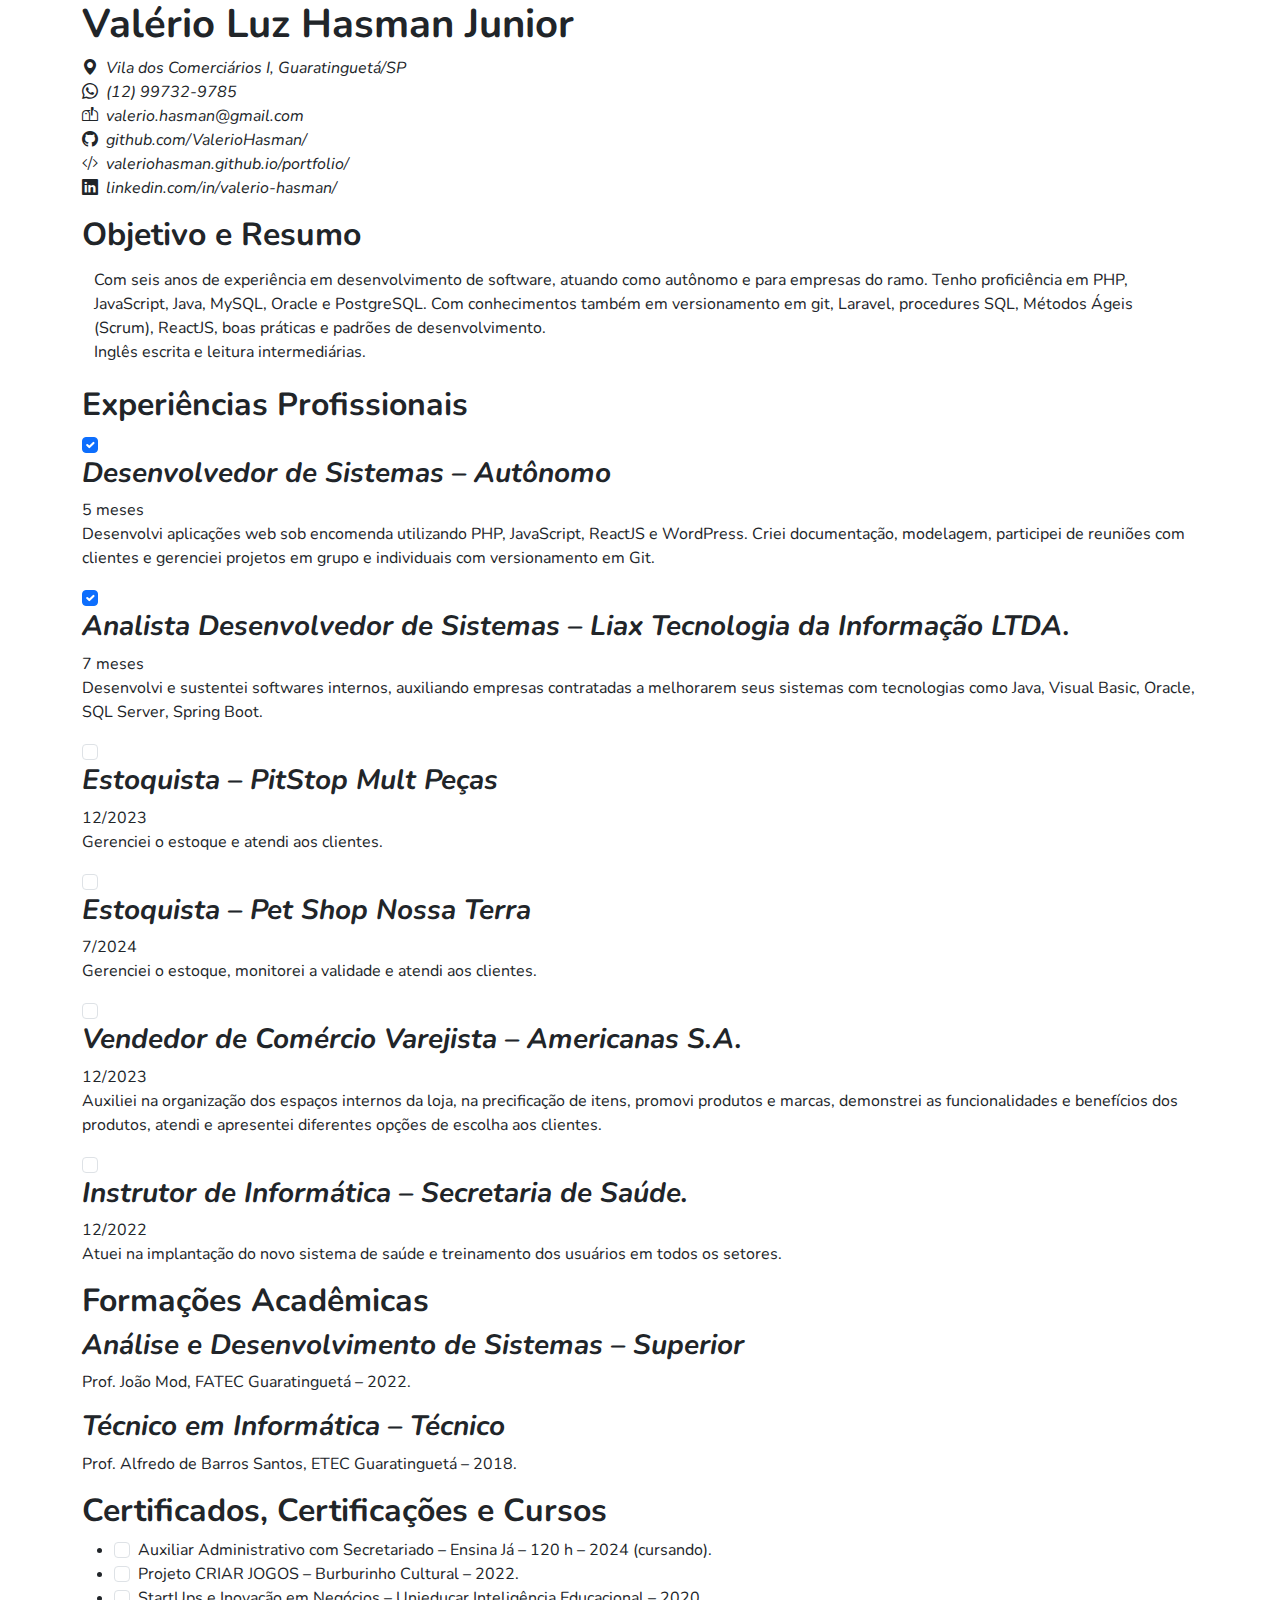
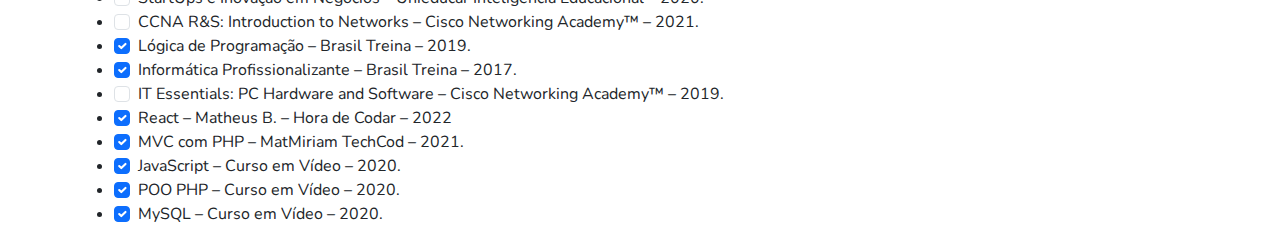
==== index.html @ 51a10eee "#" ====
<!doctype html>
<html lang="pt-br">

<head>
  <meta charset="utf-8" />
  <meta name="viewport" content="width=device-width, initial-scale=1" />
  <title>Currículo</title>
  <link rel="icon" href="favicon.png" type="image/png">
  <link rel="stylesheet" href="https://cdn.jsdelivr.net/npm/bootstrap-icons@1.11.3/font/bootstrap-icons.min.css" />
  <link href="https://cdn.jsdelivr.net/npm/bootstrap@5.3.3/dist/css/bootstrap.min.css" rel="stylesheet"
    integrity="sha384-QWTKZyjpPEjISv5WaRU9OFeRpok6YctnYmDr5pNlyT2bRjXh0JMhjY6hW+ALEwIH" crossorigin="anonymous" />
  <script defer src="https://cdn.jsdelivr.net/npm/bootstrap@5.3.3/dist/js/bootstrap.bundle.min.js"
    integrity="sha384-YvpcrYf0tY3lHB60NNkmXc5s9fDVZLESaAA55NDzOxhy9GkcIdslK1eN7N6jIeHz"
    crossorigin="anonymous"></script>
  <link rel="stylesheet" href="style.css" />
  <script defer src="script.js"></script>
</head>

<body onresize="redimensionarTextArea(textarea)" onbeforeprint="EscreveOObjetivo()"
  onload="redimensionarTextArea(textarea)">
  <main class="container">
    <h1>Valério Luz Hasman Junior</h1>
    <address class="fst-italic">
      <a class="text-body text-decoration-none" target="_blank" href="#"><i class="bi bi-geo-alt-fill me-2"></i>Vila dos Comerciários I, Guaratinguetá/SP</a><br />
      <a class="text-body text-decoration-none" target="_blank" href="https://wa.me/5512997329785?text=Olá,%20Valério%0A"><i class="bi bi-whatsapp me-2"></i>(12) 99732-9785</a><br />
      <a class="text-body text-decoration-none" target="_blank" href="mailto:valerio.hasman@gmail.com?subject=Desenvolvedor%20🖥️&body=Olá%2C%20Valério%0A%0AAt.te%0A"><i class="bi bi-mailbox-flag me-2"></i>valerio.hasman@gmail.com</a><br />
      <a class="text-body text-decoration-none" target="_blank" href="https://github.com/ValerioHasman/"><i class="bi bi-github me-2"></i>github.com/ValerioHasman/</a><br />
      <a class="text-body text-decoration-none" target="_blank" href="https://valeriohasman.github.io/portfolio/"><i class="bi bi-code-slash me-2"></i>valeriohasman.github.io/portfolio/</a><br />
      <a class="text-body text-decoration-none" target="_blank" href="https://www.linkedin.com/in/valerio-hasman/"><i class="bi bi-linkedin me-2"></i>linkedin.com/in/valerio-hasman/</a><br />
    </address>
    <h2>Objetivo e Resumo</h2>
    <p id="objetivo"></p>
    <textarea class="form-control border-0 mb-3" id="textarea" oninput="redimensionarTextArea(textarea)"
      rows="1">Com seis anos de experiência em desenvolvimento de software, atuando como autônomo e para empresas do ramo. Tenho proficiência em PHP, JavaScript, Java, MySQL, Oracle e PostgreSQL. Com conhecimentos também em versionamento em git, Laravel, procedures SQL, Métodos Ágeis (Scrum), ReactJS, boas práticas e padrões de desenvolvimento.
Inglês escrita e leitura intermediárias.</textarea>
    <h2>Experiências Profissionais</h2>
    <div>
      <input class="form-check-input me-2" type="checkbox" checked />
      <h3>Desenvolvedor de Sistemas – Autônomo</h3>
      <p>
        5 meses<br />
        Desenvolvi aplicações web sob encomenda utilizando PHP, JavaScript, ReactJS e WordPress. Criei documentação,
        modelagem, participei de reuniões com clientes e gerenciei projetos em grupo e individuais com versionamento em
        Git.
      </p>
    </div>
    <div>
      <input class="form-check-input me-2" type="checkbox" checked/>
      <h3>Analista Desenvolvedor de Sistemas – Liax Tecnologia da Informação LTDA.</h3>
      <p>
        7 meses<br />
        Desenvolvi e sustentei softwares internos, auxiliando empresas contratadas a melhorarem seus sistemas com
        tecnologias como Java, Visual Basic, Oracle, SQL Server, Spring Boot.
      </p>
    </div>
    <div>
      <input class="form-check-input me-2" type="checkbox" />
      <h3>Estoquista – PitStop Mult Peças</h3>
      <p>
        12/2023<br />
        Gerenciei o estoque e atendi aos clientes.
      </p>
    </div>
    <div>
      <input class="form-check-input me-2" type="checkbox" />
      <h3>Estoquista – Pet Shop Nossa Terra</h3>
      <p>
        7/2024<br />
        Gerenciei o estoque, monitorei a validade e atendi aos clientes.
      </p>
    </div>
    <div>
      <input class="form-check-input me-2" type="checkbox" />
      <h3>Vendedor de Comércio Varejista – Americanas S.A.</h3>
      <p>
        12/2023<br />
        Auxiliei na organização dos espaços internos da loja, na precificação de itens, promovi produtos e marcas, demonstrei as funcionalidades e benefícios dos produtos, atendi e apresentei diferentes opções de escolha aos clientes.
      </p>
    </div>
    <div>
      <input class="form-check-input me-2" type="checkbox" />
      <h3>Instrutor de Informática – Secretaria de Saúde.</h3>
      <p>
        12/2022<br />
        Atuei na implantação do novo sistema de saúde e treinamento dos usuários em todos os setores.
      </p>
    </div>

    <h2>Formações Acadêmicas</h2>
    <h3>Análise e Desenvolvimento de Sistemas – Superior</h3>
    <p>Prof. João Mod, FATEC Guaratinguetá – 2022.</p>
    <h3>Técnico em Informática – Técnico</h3>
    <p>Prof. Alfredo de Barros Santos, ETEC Guaratinguetá – 2018.</p>
    <h2>Certificados, Certificações e Cursos</h2>
    <ul>
      <li><input class="form-check-input me-2" type="checkbox" />Auxiliar Administrativo com Secretariado – Ensina Já – 120 h – 2024 (cursando).</li>
      <li><input class="form-check-input me-2" type="checkbox" />Projeto CRIAR JOGOS – Burburinho Cultural – 2022.</li>
      <li><input class="form-check-input me-2" type="checkbox" />StartUps e Inovação em Negócios – Unieducar
        Inteligência Educacional – 2020.</li>
      <li><input class="form-check-input me-2" type="checkbox" />CCNA R&S: Introduction to Networks – Cisco Networking
        Academy™ – 2021.</li>
      <li><input class="form-check-input me-2" type="checkbox" checked />Lógica de Programação – Brasil Treina – 2019.
      </li>
      <li><input class="form-check-input me-2" type="checkbox" checked />Informática Profissionalizante – Brasil Treina
        – 2017.</li>
      <li><input class="form-check-input me-2" type="checkbox" />IT Essentials: PC Hardware and Software – Cisco
        Networking Academy™ – 2019.</li>
      <li><input class="form-check-input me-2" type="checkbox" checked />React – Matheus B. – Hora de Codar – 2022</li>
      <li><input class="form-check-input me-2" type="checkbox" checked />MVC com PHP – MatMiriam TechCod – 2021.</li>
      <li><input class="form-check-input me-2" type="checkbox" checked />JavaScript – Curso em Vídeo – 2020.</li>
      <li><input class="form-check-input me-2" type="checkbox" checked />POO PHP – Curso em Vídeo – 2020.</li>
      <li><input class="form-check-input me-2" type="checkbox" checked />MySQL – Curso em Vídeo – 2020.</li>
    </ul>
  </main>
</body>

</html>
---- style.css ----
@import url('https://fonts.googleapis.com/css2?family=Nunito:ital,wght@0,200..1000;1,200..1000&display=swap');

:root {
  --bs-body-font-family: "Nunito", var(--bs-font-sans-serif);
}

textarea {
  resize: none;
}

#objetivo {
  display: none;
}

h1, h2, h3 {
  font-weight: bold;
}

h3 {
  font-style: italic;
}

@media print {
  input, textarea {
    display: none !important;
  }

  #objetivo {
    display: block;
  }

  *:not(:has(> input:checked)):has(> input) {
    display: none !important;
  }

  .container {
    margin: 0 !important;
    max-width: 100%;
  }

  address {
    -webkit-column-count: 2;
    -moz-column-count: 2;
    column-count: 2;
    -webkit-column-fill: balance;
    -moz-column-fill: balance;
    column-fill: balance;
  }

  * {
    font-size: revert !important;
  }
}
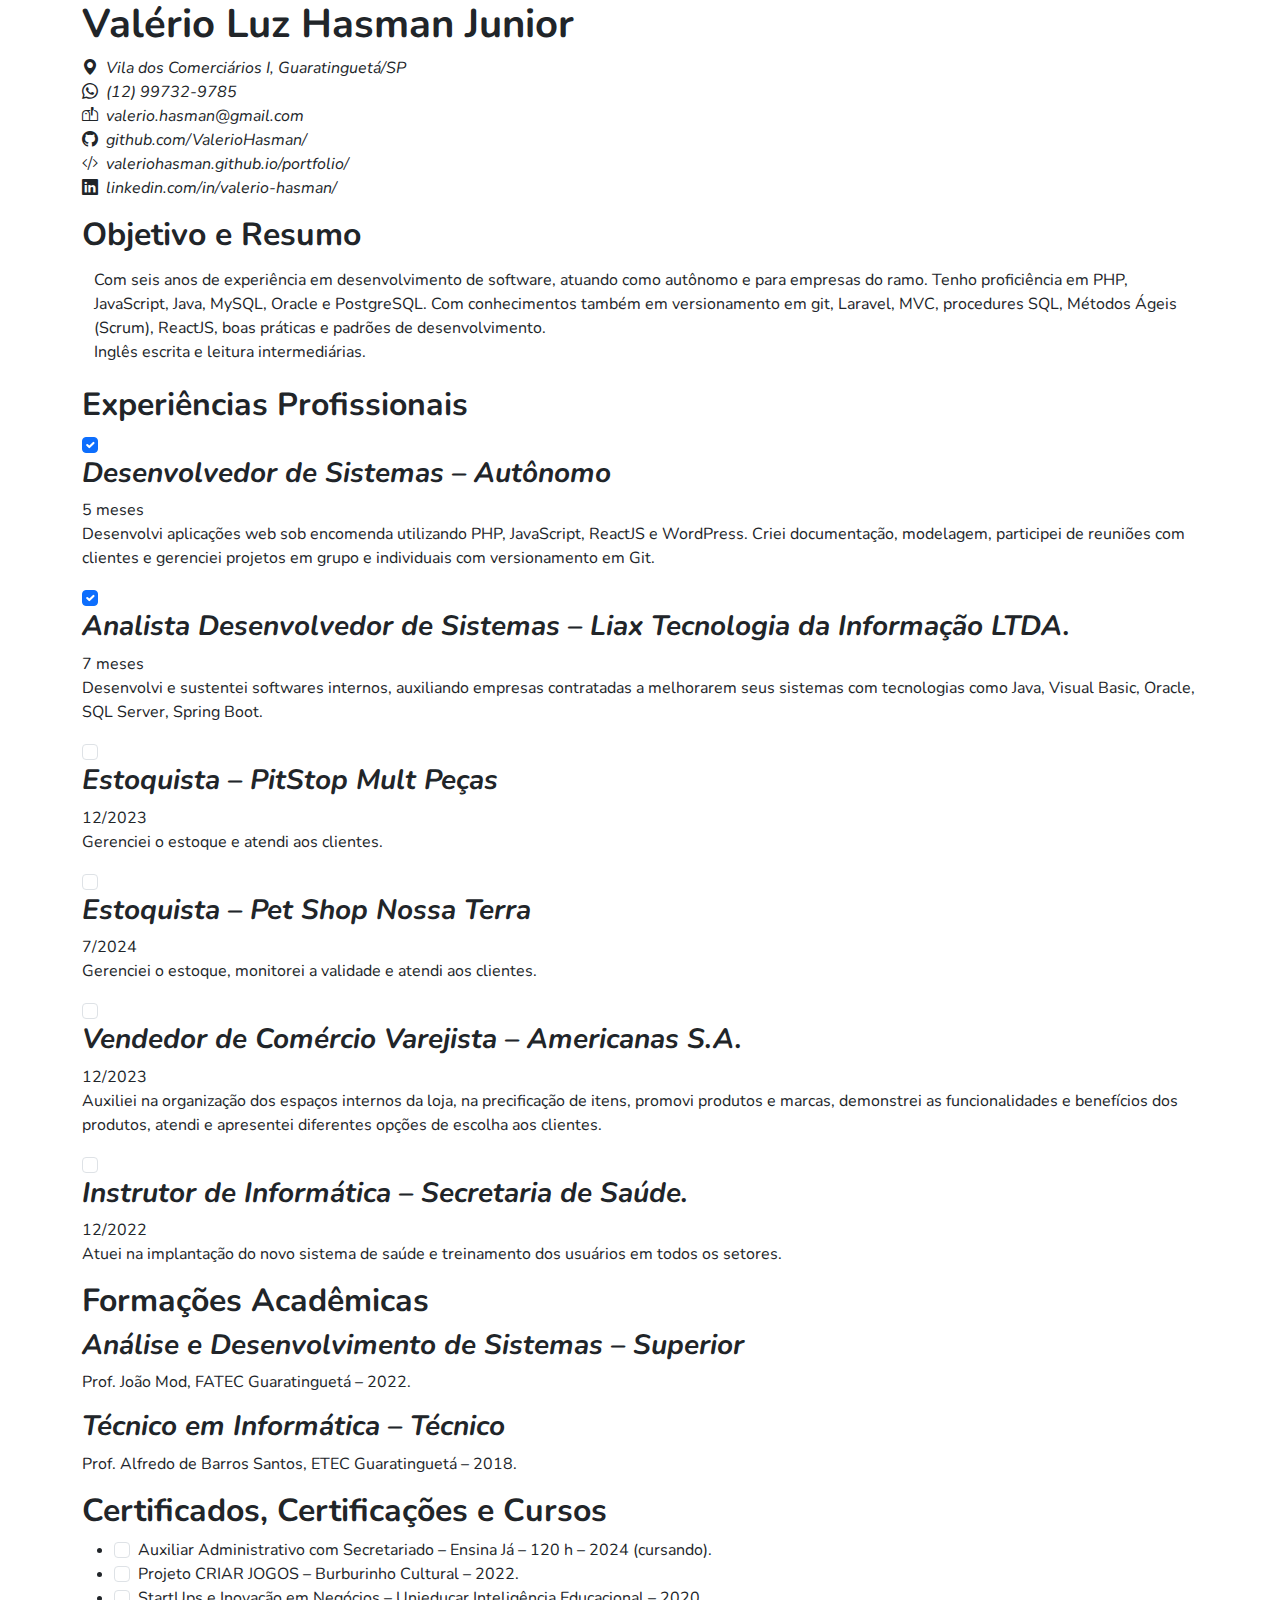
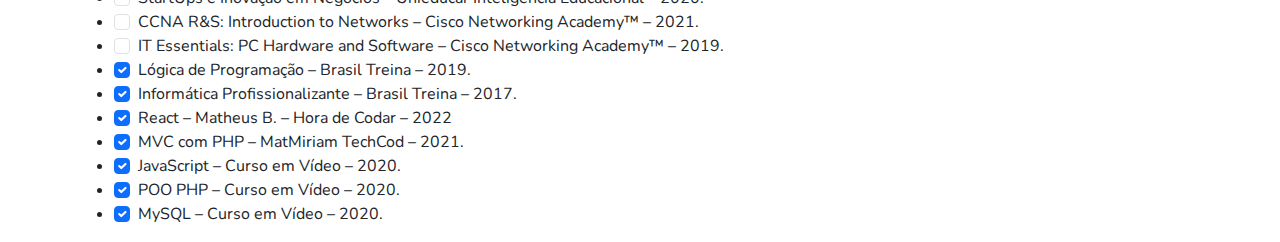
==== commit 656888c7: "Cor ao imprimir" ====
--- a/index.html
+++ b/index.html
@@ -21,7 +21,7 @@
   <main class="container">
     <h1>Valério Luz Hasman Junior</h1>
     <address class="fst-italic">
-      <a class="text-body text-decoration-none" target="_blank" href="#"><i class="bi bi-geo-alt-fill me-2"></i>Vila dos Comerciários I, Guaratinguetá/SP</a><br />
+      <a class="text-body text-decoration-none" target="_blank" href="./"><i class="bi bi-geo-alt-fill me-2"></i>Vila dos Comerciários I, Guaratinguetá/SP</a><br />
       <a class="text-body text-decoration-none" target="_blank" href="https://wa.me/5512997329785?text=Olá,%20Valério%0A"><i class="bi bi-whatsapp me-2"></i>(12) 99732-9785</a><br />
       <a class="text-body text-decoration-none" target="_blank" href="mailto:valerio.hasman@gmail.com?subject=Desenvolvedor%20🖥️&body=Olá%2C%20Valério%0A%0AAt.te%0A"><i class="bi bi-mailbox-flag me-2"></i>valerio.hasman@gmail.com</a><br />
       <a class="text-body text-decoration-none" target="_blank" href="https://github.com/ValerioHasman/"><i class="bi bi-github me-2"></i>github.com/ValerioHasman/</a><br />
@@ -31,7 +31,7 @@
     <h2>Objetivo e Resumo</h2>
     <p id="objetivo"></p>
     <textarea class="form-control border-0 mb-3" id="textarea" oninput="redimensionarTextArea(textarea)"
-      rows="1">Com seis anos de experiência em desenvolvimento de software, atuando como autônomo e para empresas do ramo. Tenho proficiência em PHP, JavaScript, Java, MySQL, Oracle e PostgreSQL. Com conhecimentos também em versionamento em git, Laravel, procedures SQL, Métodos Ágeis (Scrum), ReactJS, boas práticas e padrões de desenvolvimento.
+      rows="1">Com seis anos de experiência em desenvolvimento de software, atuando como autônomo e para empresas do ramo. Tenho proficiência em PHP, JavaScript, Java, MySQL, Oracle e PostgreSQL. Com conhecimentos também em versionamento em git, Laravel, MVC, procedures SQL, Métodos Ágeis (Scrum), ReactJS, boas práticas e padrões de desenvolvimento.
 Inglês escrita e leitura intermediárias.</textarea>
     <h2>Experiências Profissionais</h2>
     <div>
@@ -95,16 +95,12 @@
     <ul>
       <li><input class="form-check-input me-2" type="checkbox" />Auxiliar Administrativo com Secretariado – Ensina Já – 120 h – 2024 (cursando).</li>
       <li><input class="form-check-input me-2" type="checkbox" />Projeto CRIAR JOGOS – Burburinho Cultural – 2022.</li>
-      <li><input class="form-check-input me-2" type="checkbox" />StartUps e Inovação em Negócios – Unieducar
-        Inteligência Educacional – 2020.</li>
-      <li><input class="form-check-input me-2" type="checkbox" />CCNA R&S: Introduction to Networks – Cisco Networking
-        Academy™ – 2021.</li>
+      <li><input class="form-check-input me-2" type="checkbox" />StartUps e Inovação em Negócios – Unieducar Inteligência Educacional – 2020.</li>
+      <li><input class="form-check-input me-2" type="checkbox" />CCNA R&S: Introduction to Networks – Cisco Networking Academy™ – 2021.</li>
+      <li><input class="form-check-input me-2" type="checkbox" />IT Essentials: PC Hardware and Software – Cisco Networking Academy™ – 2019.</li>
       <li><input class="form-check-input me-2" type="checkbox" checked />Lógica de Programação – Brasil Treina – 2019.
       </li>
-      <li><input class="form-check-input me-2" type="checkbox" checked />Informática Profissionalizante – Brasil Treina
-        – 2017.</li>
-      <li><input class="form-check-input me-2" type="checkbox" />IT Essentials: PC Hardware and Software – Cisco
-        Networking Academy™ – 2019.</li>
+      <li><input class="form-check-input me-2" type="checkbox" checked />Informática Profissionalizante – Brasil Treina – 2017.</li>
       <li><input class="form-check-input me-2" type="checkbox" checked />React – Matheus B. – Hora de Codar – 2022</li>
       <li><input class="form-check-input me-2" type="checkbox" checked />MVC com PHP – MatMiriam TechCod – 2021.</li>
       <li><input class="form-check-input me-2" type="checkbox" checked />JavaScript – Curso em Vídeo – 2020.</li>
--- a/style.css
+++ b/style.css
@@ -12,7 +12,9 @@
   display: none;
 }
 
-h1, h2, h3 {
+h1,
+h2,
+h3 {
   font-weight: bold;
 }
 
@@ -21,7 +23,13 @@
 }
 
 @media print {
-  input, textarea {
+  :root {
+    --bs-body-color: #000000;
+    --bs-body-color-rgb: 0, 0, 0;
+  }
+
+  input,
+  textarea {
     display: none !important;
   }
 
@@ -50,4 +58,4 @@
   * {
     font-size: revert !important;
   }
-}
+}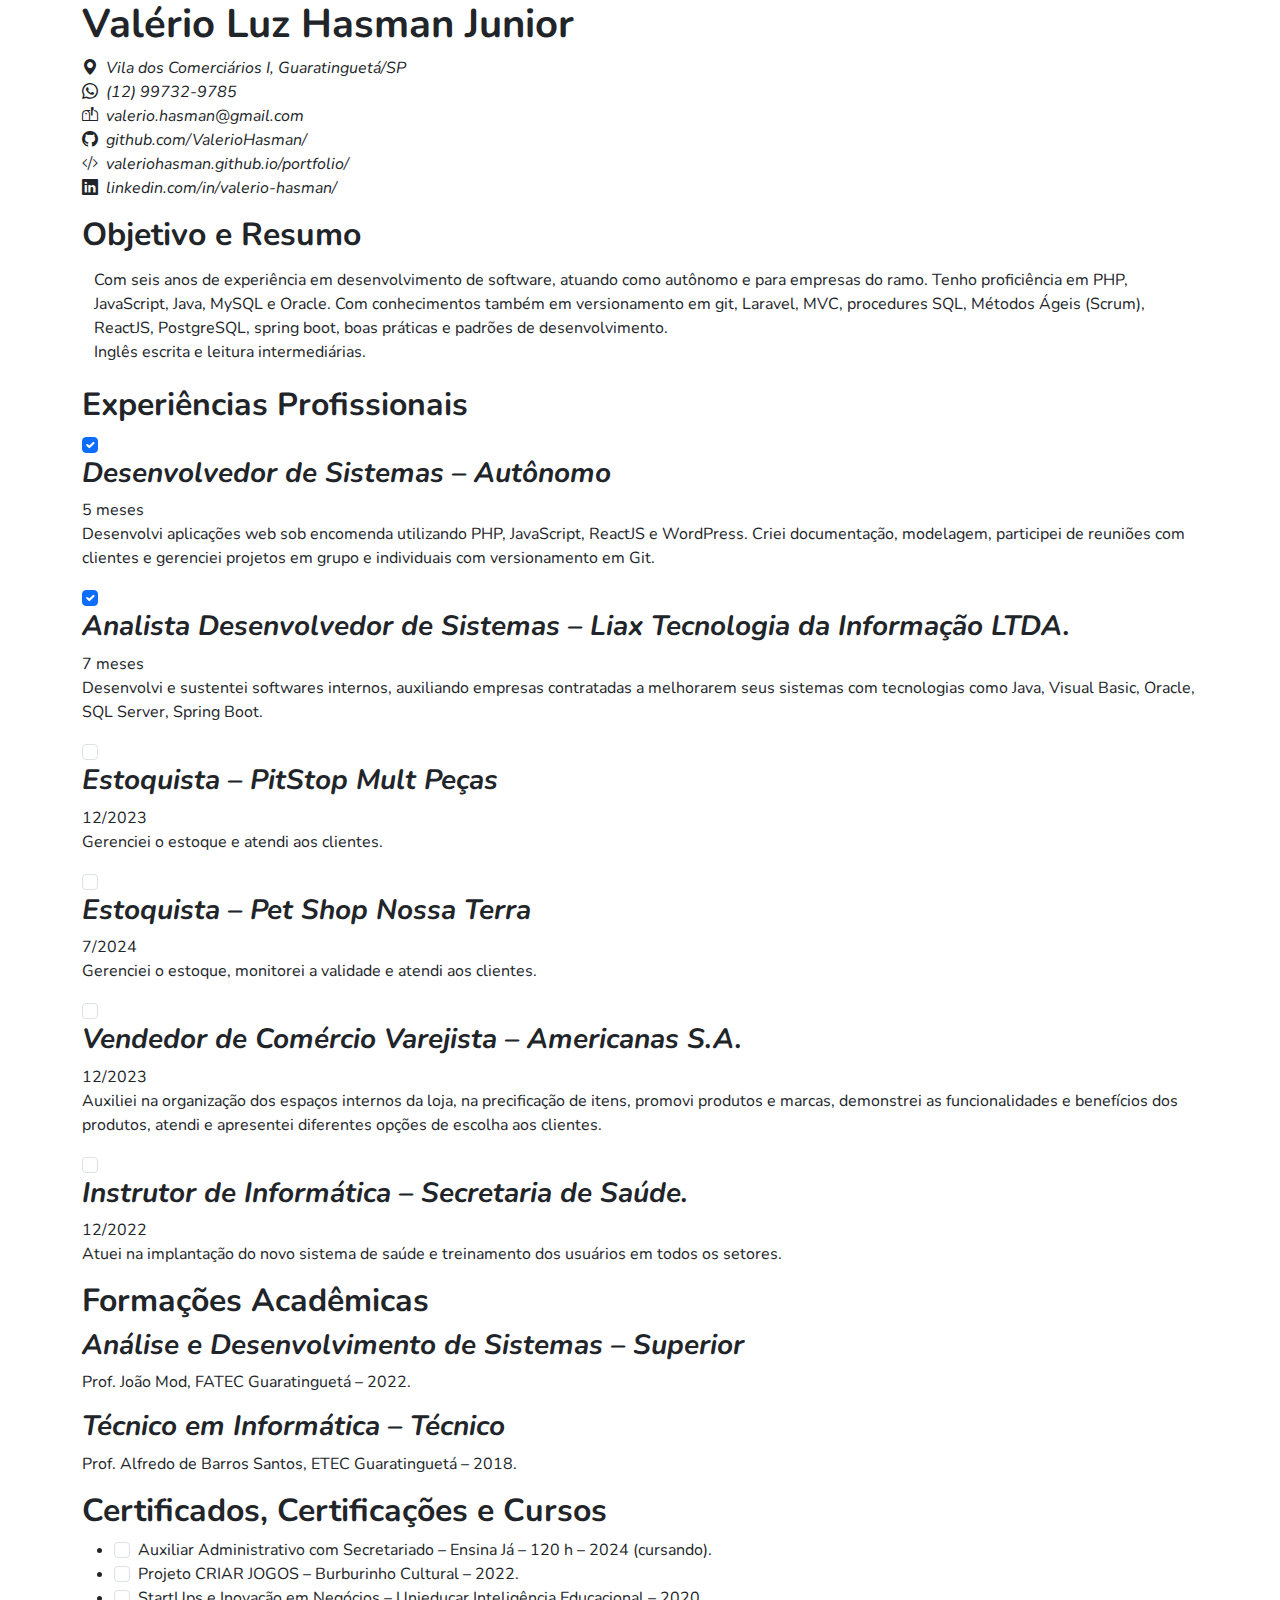
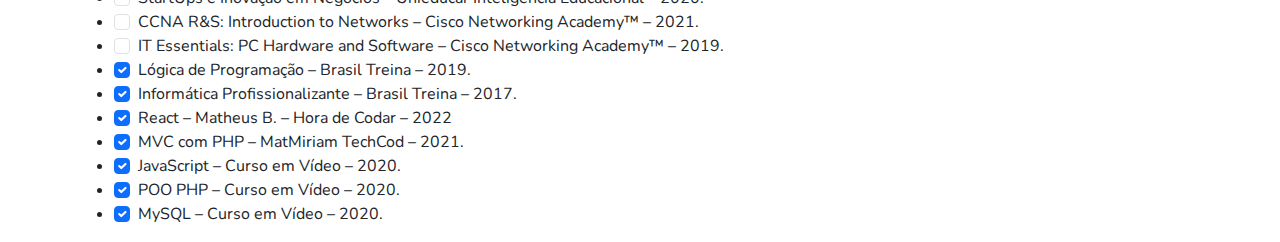
==== commit c72e7d0d: "→" ====
--- a/index.html
+++ b/index.html
@@ -31,7 +31,7 @@
     <h2>Objetivo e Resumo</h2>
     <p id="objetivo"></p>
     <textarea class="form-control border-0 mb-3" id="textarea" oninput="redimensionarTextArea(textarea)"
-      rows="1">Com seis anos de experiência em desenvolvimento de software, atuando como autônomo e para empresas do ramo. Tenho proficiência em PHP, JavaScript, Java, MySQL, Oracle e PostgreSQL. Com conhecimentos também em versionamento em git, Laravel, MVC, procedures SQL, Métodos Ágeis (Scrum), ReactJS, boas práticas e padrões de desenvolvimento.
+      rows="1">Com seis anos de experiência em desenvolvimento de software, atuando como autônomo e para empresas do ramo. Tenho proficiência em PHP, JavaScript, Java, MySQL e Oracle. Com conhecimentos também em versionamento em git, Laravel, MVC, procedures SQL, Métodos Ágeis (Scrum), ReactJS, PostgreSQL, spring boot, boas práticas e padrões de desenvolvimento.
 Inglês escrita e leitura intermediárias.</textarea>
     <h2>Experiências Profissionais</h2>
     <div>
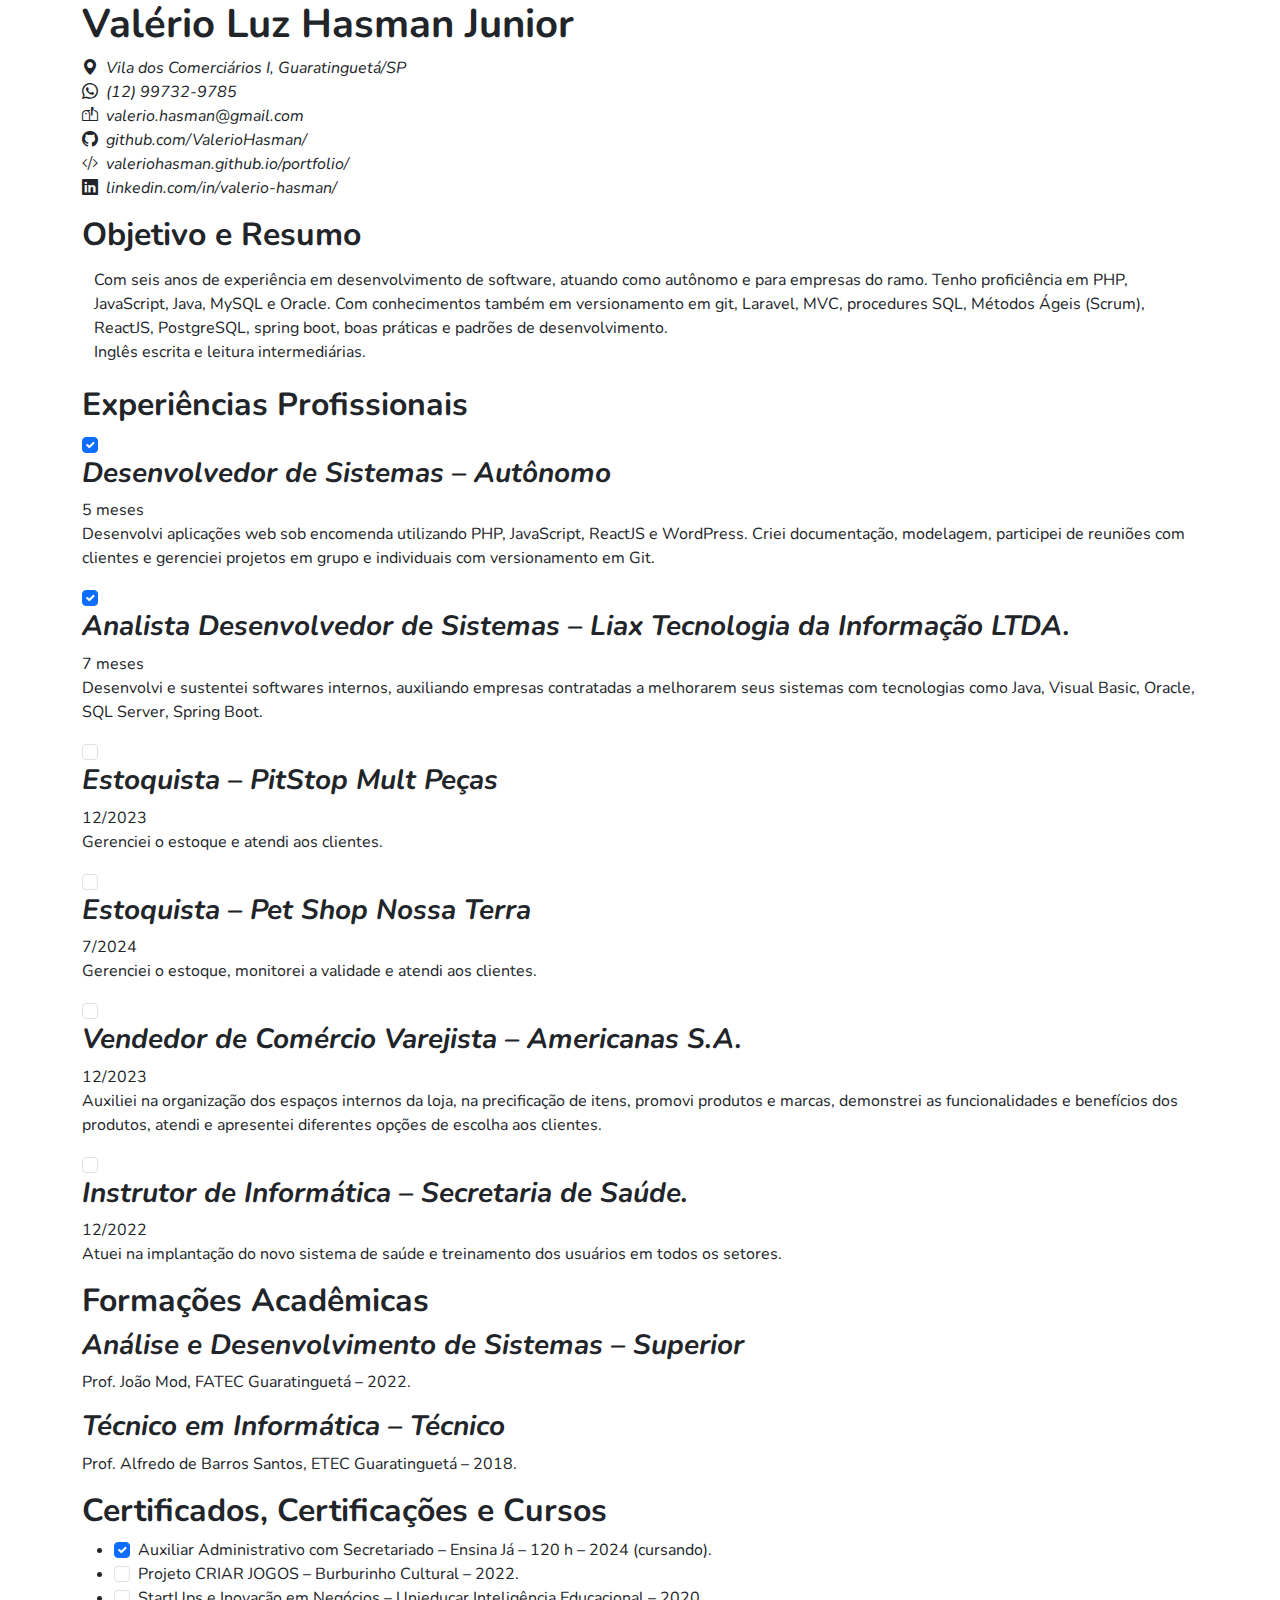
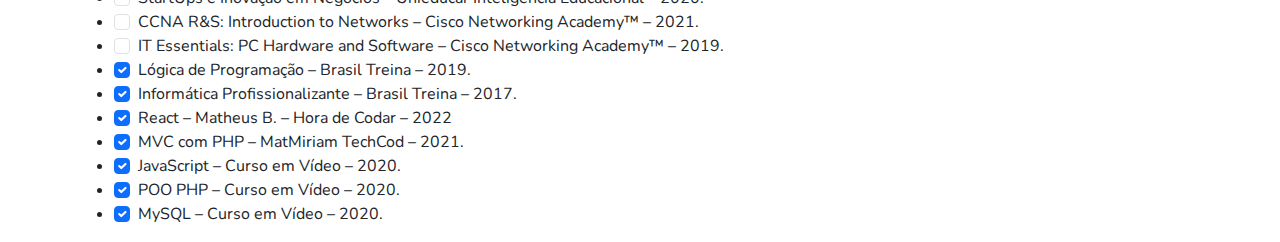
==== commit fae001f6: "�️ok" ====
--- a/index.html
+++ b/index.html
@@ -21,9 +21,9 @@
   <main class="container">
     <h1>Valério Luz Hasman Junior</h1>
     <address class="fst-italic">
-      <a class="text-body text-decoration-none" target="_blank" href="./"><i class="bi bi-geo-alt-fill me-2"></i>Vila dos Comerciários I, Guaratinguetá/SP</a><br />
-      <a class="text-body text-decoration-none" target="_blank" href="https://wa.me/5512997329785?text=Olá,%20Valério%0A"><i class="bi bi-whatsapp me-2"></i>(12) 99732-9785</a><br />
-      <a class="text-body text-decoration-none" target="_blank" href="mailto:valerio.hasman@gmail.com?subject=Desenvolvedor%20🖥️&body=Olá%2C%20Valério%0A%0AAt.te%0A"><i class="bi bi-mailbox-flag me-2"></i>valerio.hasman@gmail.com</a><br />
+      <a class="text-body text-decoration-none" target="_blank" href="https://maps.app.goo.gl/KL4DznZCbyNMV3UQ6"><i class="bi bi-geo-alt-fill me-2"></i>Vila dos Comerciários I, Guaratinguetá/SP</a><br />
+      <a class="text-body text-decoration-none" target="_blank" href="https://wa.me/5512997329785?text=Ol%C3%A1%2C%20Val%C3%A9rio%0A"><i class="bi bi-whatsapp me-2"></i>(12) 99732-9785</a><br />
+      <a class="text-body text-decoration-none" target="_blank" href="mailto:valerio.hasman@gmail.com?subject=Desenvolvedor%20%F0%9F%96%A5%EF%B8%8F&body=Ol%C3%A1%2C%20Val%C3%A9rio%0A%0AAt.%20te%0A"><i class="bi bi-mailbox-flag me-2"></i>valerio.hasman@gmail.com</a><br />
       <a class="text-body text-decoration-none" target="_blank" href="https://github.com/ValerioHasman/"><i class="bi bi-github me-2"></i>github.com/ValerioHasman/</a><br />
       <a class="text-body text-decoration-none" target="_blank" href="https://valeriohasman.github.io/portfolio/"><i class="bi bi-code-slash me-2"></i>valeriohasman.github.io/portfolio/</a><br />
       <a class="text-body text-decoration-none" target="_blank" href="https://www.linkedin.com/in/valerio-hasman/"><i class="bi bi-linkedin me-2"></i>linkedin.com/in/valerio-hasman/</a><br />
@@ -93,7 +93,7 @@
     <p>Prof. Alfredo de Barros Santos, ETEC Guaratinguetá – 2018.</p>
     <h2>Certificados, Certificações e Cursos</h2>
     <ul>
-      <li><input class="form-check-input me-2" type="checkbox" />Auxiliar Administrativo com Secretariado – Ensina Já – 120 h – 2024 (cursando).</li>
+      <li><input class="form-check-input me-2" type="checkbox" checked />Auxiliar Administrativo com Secretariado – Ensina Já – 120 h – 2024 (cursando).</li>
       <li><input class="form-check-input me-2" type="checkbox" />Projeto CRIAR JOGOS – Burburinho Cultural – 2022.</li>
       <li><input class="form-check-input me-2" type="checkbox" />StartUps e Inovação em Negócios – Unieducar Inteligência Educacional – 2020.</li>
       <li><input class="form-check-input me-2" type="checkbox" />CCNA R&S: Introduction to Networks – Cisco Networking Academy™ – 2021.</li>
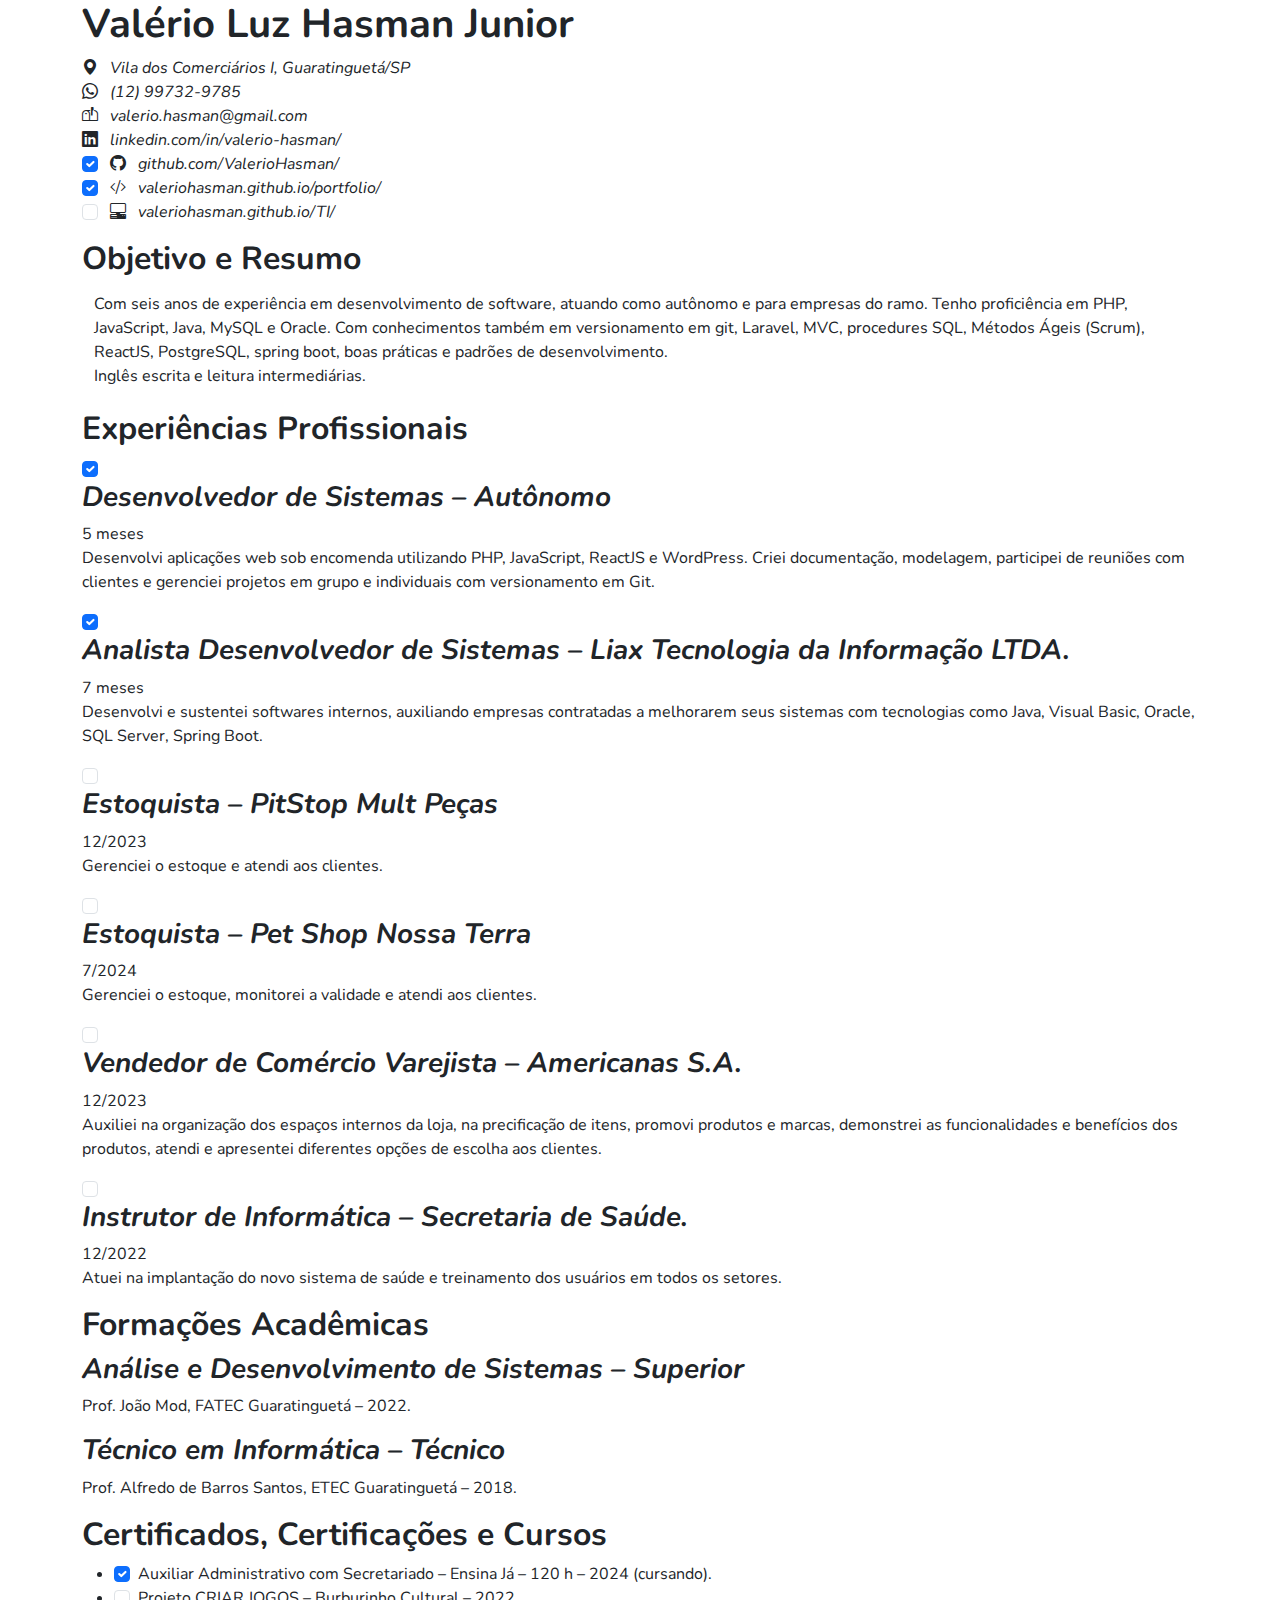
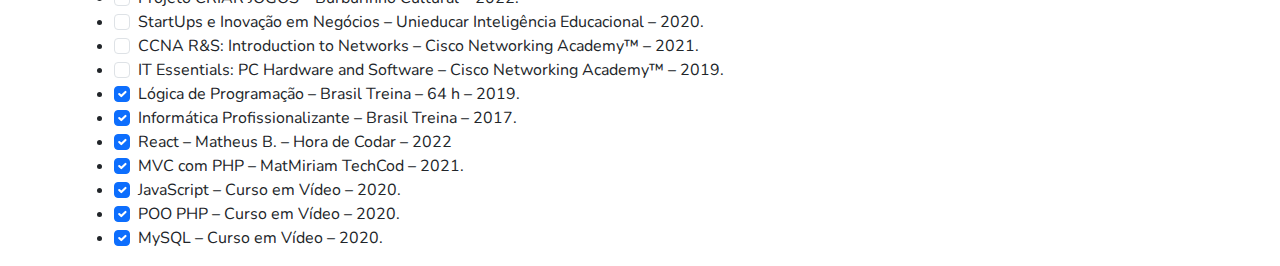
==== commit b86fd697: "�️conteúdo" ====
--- a/index.html
+++ b/index.html
@@ -21,12 +21,51 @@
   <main class="container">
     <h1>Valério Luz Hasman Junior</h1>
     <address class="fst-italic">
-      <a class="text-body text-decoration-none" target="_blank" href="https://maps.app.goo.gl/KL4DznZCbyNMV3UQ6"><i class="bi bi-geo-alt-fill me-2"></i>Vila dos Comerciários I, Guaratinguetá/SP</a><br />
-      <a class="text-body text-decoration-none" target="_blank" href="https://wa.me/5512997329785?text=Ol%C3%A1%2C%20Val%C3%A9rio%0A"><i class="bi bi-whatsapp me-2"></i>(12) 99732-9785</a><br />
-      <a class="text-body text-decoration-none" target="_blank" href="mailto:valerio.hasman@gmail.com?subject=Desenvolvedor%20%F0%9F%96%A5%EF%B8%8F&body=Ol%C3%A1%2C%20Val%C3%A9rio%0A%0AAt.%20te%0A"><i class="bi bi-mailbox-flag me-2"></i>valerio.hasman@gmail.com</a><br />
-      <a class="text-body text-decoration-none" target="_blank" href="https://github.com/ValerioHasman/"><i class="bi bi-github me-2"></i>github.com/ValerioHasman/</a><br />
-      <a class="text-body text-decoration-none" target="_blank" href="https://valeriohasman.github.io/portfolio/"><i class="bi bi-code-slash me-2"></i>valeriohasman.github.io/portfolio/</a><br />
-      <a class="text-body text-decoration-none" target="_blank" href="https://www.linkedin.com/in/valerio-hasman/"><i class="bi bi-linkedin me-2"></i>linkedin.com/in/valerio-hasman/</a><br />
+      <div>
+        <a class="text-body text-decoration-none" target="_blank" href="https://maps.app.goo.gl/KL4DznZCbyNMV3UQ6">
+          <i class="bi bi-geo-alt-fill me-2"></i>
+          <span>Vila dos Comerciários I, Guaratinguetá/SP</span>
+        </a>
+      </div>
+      <div>
+        <a class="text-body text-decoration-none" target="_blank" href="https://wa.me/5512997329785?text=Ol%C3%A1%2C%20Val%C3%A9rio%0A">
+          <i class="bi bi-whatsapp me-2"></i>
+          <span>(12) 99732-9785</span>
+        </a>
+      </div>
+      <div>
+        <a class="text-body text-decoration-none" target="_blank" href="mailto:valerio.hasman@gmail.com?subject=Desenvolvedor%20%F0%9F%96%A5%EF%B8%8F&body=Ol%C3%A1%2C%20Val%C3%A9rio%0A%0AAt.%20te%0A">
+          <i class="bi bi-mailbox-flag me-2"></i>
+          <span>valerio.hasman@gmail.com</span>
+        </a>
+      </div>
+      <div>
+        <a class="text-body text-decoration-none" target="_blank" href="https://www.linkedin.com/in/valerio-hasman/">
+          <i class="bi bi-linkedin me-2"></i>
+          <span>linkedin.com/in/valerio-hasman/</span>
+        </a>
+      </div>
+      <div>
+          <input class="form-check-input me-2" type="checkbox" checked />
+          <a class="text-body text-decoration-none" target="_blank" href="https://github.com/ValerioHasman/">
+            <i class="bi bi-github me-2"></i>
+            <span>github.com/ValerioHasman/</span>
+          </a>
+      </div>
+      <div>
+          <input class="form-check-input me-2" type="checkbox" checked />
+          <a class="text-body text-decoration-none" target="_blank" href="https://valeriohasman.github.io/portfolio/">
+            <i class="bi bi-code-slash me-2"></i>
+            <span>valeriohasman.github.io/portfolio/</span>
+          </a>
+      </div>
+      <div>
+          <input class="form-check-input me-2" type="checkbox" />
+          <a class="text-body text-decoration-none" target="_blank" href="https://valeriohasman.github.io/TI/">
+            <i class="bi bi-pc-display-horizontal me-2"></i>
+            <span>valeriohasman.github.io/TI/</span>
+          </a>
+      </div>
     </address>
     <h2>Objetivo e Resumo</h2>
     <p id="objetivo"></p>
@@ -98,8 +137,7 @@
       <li><input class="form-check-input me-2" type="checkbox" />StartUps e Inovação em Negócios – Unieducar Inteligência Educacional – 2020.</li>
       <li><input class="form-check-input me-2" type="checkbox" />CCNA R&S: Introduction to Networks – Cisco Networking Academy™ – 2021.</li>
       <li><input class="form-check-input me-2" type="checkbox" />IT Essentials: PC Hardware and Software – Cisco Networking Academy™ – 2019.</li>
-      <li><input class="form-check-input me-2" type="checkbox" checked />Lógica de Programação – Brasil Treina – 2019.
-      </li>
+      <li><input class="form-check-input me-2" type="checkbox" checked />Lógica de Programação – Brasil Treina – 64 h – 2019.</li>
       <li><input class="form-check-input me-2" type="checkbox" checked />Informática Profissionalizante – Brasil Treina – 2017.</li>
       <li><input class="form-check-input me-2" type="checkbox" checked />React – Matheus B. – Hora de Codar – 2022</li>
       <li><input class="form-check-input me-2" type="checkbox" checked />MVC com PHP – MatMiriam TechCod – 2021.</li>
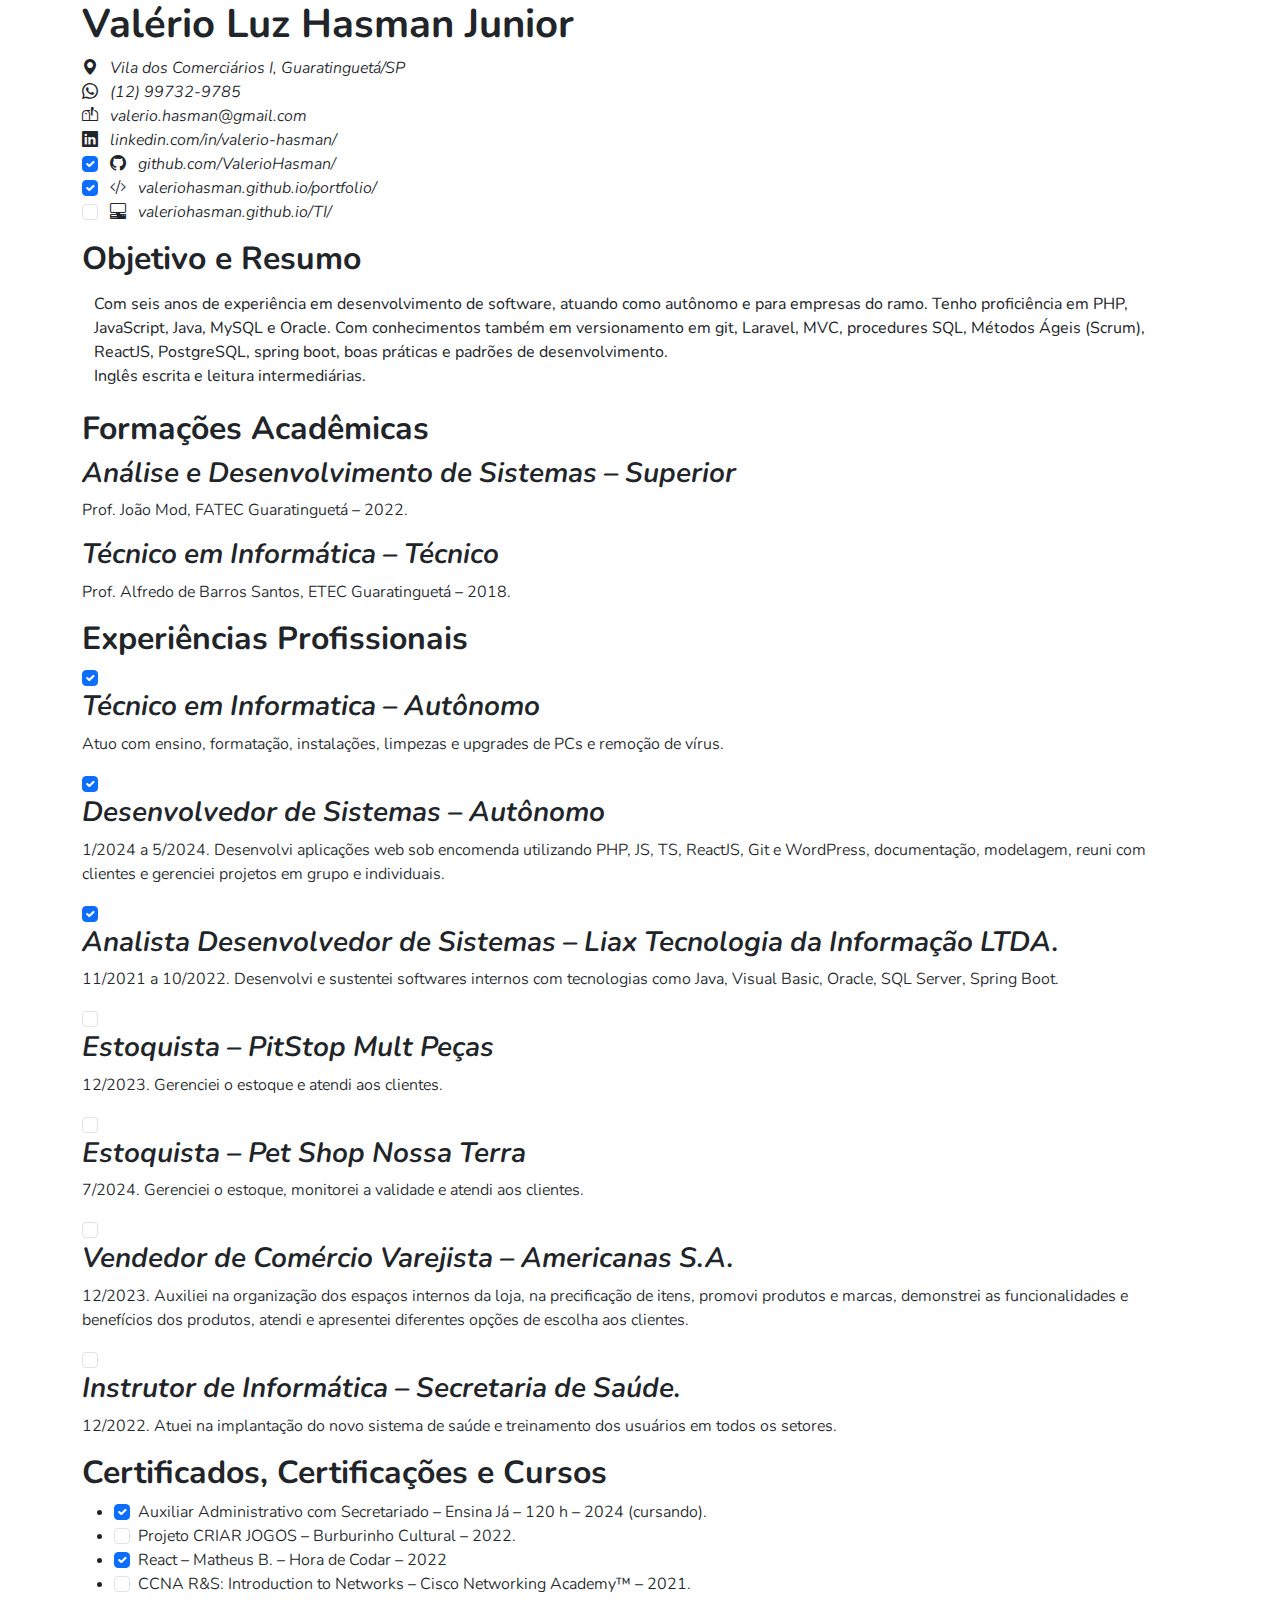
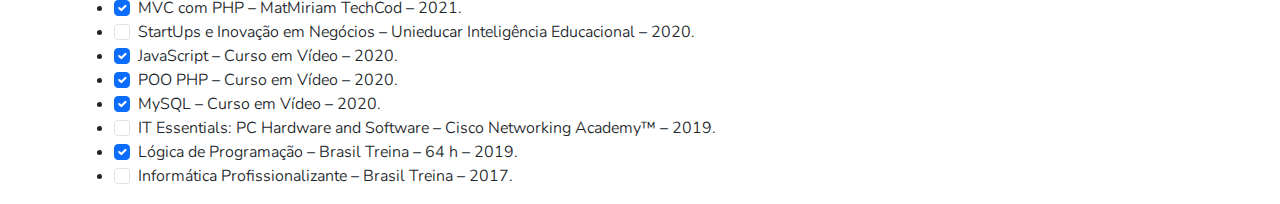
==== commit 66675ba2: "conteúdo e nova aparência" ====
--- a/index.html
+++ b/index.html
@@ -5,19 +5,15 @@
   <meta charset="utf-8" />
   <meta name="viewport" content="width=device-width, initial-scale=1" />
   <title>Currículo</title>
-  <link rel="icon" href="favicon.png" type="image/png">
+  <link rel="icon" href="favicon.png" type="image/png" />
   <link rel="stylesheet" href="https://cdn.jsdelivr.net/npm/bootstrap-icons@1.11.3/font/bootstrap-icons.min.css" />
-  <link href="https://cdn.jsdelivr.net/npm/bootstrap@5.3.3/dist/css/bootstrap.min.css" rel="stylesheet"
-    integrity="sha384-QWTKZyjpPEjISv5WaRU9OFeRpok6YctnYmDr5pNlyT2bRjXh0JMhjY6hW+ALEwIH" crossorigin="anonymous" />
-  <script defer src="https://cdn.jsdelivr.net/npm/bootstrap@5.3.3/dist/js/bootstrap.bundle.min.js"
-    integrity="sha384-YvpcrYf0tY3lHB60NNkmXc5s9fDVZLESaAA55NDzOxhy9GkcIdslK1eN7N6jIeHz"
-    crossorigin="anonymous"></script>
+  <link href="https://cdn.jsdelivr.net/npm/bootstrap@5.3.3/dist/css/bootstrap.min.css" rel="stylesheet" integrity="sha384-QWTKZyjpPEjISv5WaRU9OFeRpok6YctnYmDr5pNlyT2bRjXh0JMhjY6hW+ALEwIH" crossorigin="anonymous" />
+  <script defer src="https://cdn.jsdelivr.net/npm/bootstrap@5.3.3/dist/js/bootstrap.bundle.min.js" integrity="sha384-YvpcrYf0tY3lHB60NNkmXc5s9fDVZLESaAA55NDzOxhy9GkcIdslK1eN7N6jIeHz" crossorigin="anonymous"></script>
   <link rel="stylesheet" href="style.css" />
   <script defer src="script.js"></script>
 </head>
 
-<body onresize="redimensionarTextArea(textarea)" onbeforeprint="EscreveOObjetivo()"
-  onload="redimensionarTextArea(textarea)">
+<body onresize="redimensionarTextArea(textarea)" onbeforeprint="EscreveOObjetivo()" onload="redimensionarTextArea(textarea)">
   <main class="container">
     <h1>Valério Luz Hasman Junior</h1>
     <address class="fst-italic">
@@ -34,7 +30,7 @@
         </a>
       </div>
       <div>
-        <a class="text-body text-decoration-none" target="_blank" href="mailto:valerio.hasman@gmail.com?subject=Desenvolvedor%20%F0%9F%96%A5%EF%B8%8F&body=Ol%C3%A1%2C%20Val%C3%A9rio%0A%0AAt.%20te%0A">
+        <a class="text-body text-decoration-none" target="_blank" href="mailto:valerio.hasman@gmail.com?subject=Profissional+%F0%9F%96%A5%EF%B8%8F&body=Ol%C3%A1%2C%20Val%C3%A9rio%0A%0AAt.%20te%0A">
           <i class="bi bi-mailbox-flag me-2"></i>
           <span>valerio.hasman@gmail.com</span>
         </a>
@@ -71,79 +67,66 @@
     <p id="objetivo"></p>
     <textarea class="form-control border-0 mb-3" id="textarea" oninput="redimensionarTextArea(textarea)"
       rows="1">Com seis anos de experiência em desenvolvimento de software, atuando como autônomo e para empresas do ramo. Tenho proficiência em PHP, JavaScript, Java, MySQL e Oracle. Com conhecimentos também em versionamento em git, Laravel, MVC, procedures SQL, Métodos Ágeis (Scrum), ReactJS, PostgreSQL, spring boot, boas práticas e padrões de desenvolvimento.
-Inglês escrita e leitura intermediárias.</textarea>
+Inglês escrita e leitura intermediárias.</textarea> 
+    <h2>Formações Acadêmicas</h2>
+    <h3>Análise e Desenvolvimento de Sistemas – Superior</h3>
+    <p>Prof. João Mod, FATEC Guaratinguetá – 2022.</p>
+    <h3>Técnico em Informática – Técnico</h3>
+    <p>Prof. Alfredo de Barros Santos, ETEC Guaratinguetá – 2018.</p>
+
     <h2>Experiências Profissionais</h2>
+    <div>
+      <input class="form-check-input me-2" type="checkbox" checked />
+      <h3>Técnico em Informatica – Autônomo</h3>
+      <p>Atuo com ensino, formatação, instalações, limpezas e upgrades de PCs e remoção de vírus.</p>
+    </div>
     <div>
       <input class="form-check-input me-2" type="checkbox" checked />
       <h3>Desenvolvedor de Sistemas – Autônomo</h3>
       <p>
-        5 meses<br />
-        Desenvolvi aplicações web sob encomenda utilizando PHP, JavaScript, ReactJS e WordPress. Criei documentação,
-        modelagem, participei de reuniões com clientes e gerenciei projetos em grupo e individuais com versionamento em
-        Git.
+        1/2024 a 5/2024. Desenvolvi aplicações web sob encomenda utilizando PHP, JS, TS, ReactJS, Git e WordPress, documentação, modelagem, reuni com clientes e gerenciei projetos em grupo e individuais.
       </p>
     </div>
     <div>
       <input class="form-check-input me-2" type="checkbox" checked/>
       <h3>Analista Desenvolvedor de Sistemas – Liax Tecnologia da Informação LTDA.</h3>
-      <p>
-        7 meses<br />
-        Desenvolvi e sustentei softwares internos, auxiliando empresas contratadas a melhorarem seus sistemas com
-        tecnologias como Java, Visual Basic, Oracle, SQL Server, Spring Boot.
-      </p>
+      <p>11/2021 a 10/2022. Desenvolvi e sustentei softwares internos com tecnologias como Java, Visual Basic, Oracle, SQL Server, Spring Boot.</p>
     </div>
     <div>
       <input class="form-check-input me-2" type="checkbox" />
       <h3>Estoquista – PitStop Mult Peças</h3>
-      <p>
-        12/2023<br />
-        Gerenciei o estoque e atendi aos clientes.
-      </p>
+      <p>12/2023. Gerenciei o estoque e atendi aos clientes.</p>
     </div>
     <div>
       <input class="form-check-input me-2" type="checkbox" />
       <h3>Estoquista – Pet Shop Nossa Terra</h3>
-      <p>
-        7/2024<br />
-        Gerenciei o estoque, monitorei a validade e atendi aos clientes.
-      </p>
+      <p>7/2024. Gerenciei o estoque, monitorei a validade e atendi aos clientes. </p>
     </div>
     <div>
       <input class="form-check-input me-2" type="checkbox" />
       <h3>Vendedor de Comércio Varejista – Americanas S.A.</h3>
-      <p>
-        12/2023<br />
-        Auxiliei na organização dos espaços internos da loja, na precificação de itens, promovi produtos e marcas, demonstrei as funcionalidades e benefícios dos produtos, atendi e apresentei diferentes opções de escolha aos clientes.
-      </p>
+      <p>12/2023. Auxiliei na organização dos espaços internos da loja, na precificação de itens, promovi produtos e marcas, demonstrei as funcionalidades e benefícios dos produtos, atendi e apresentei diferentes opções de escolha aos clientes.</p>
     </div>
     <div>
       <input class="form-check-input me-2" type="checkbox" />
       <h3>Instrutor de Informática – Secretaria de Saúde.</h3>
-      <p>
-        12/2022<br />
-        Atuei na implantação do novo sistema de saúde e treinamento dos usuários em todos os setores.
-      </p>
+      <p>12/2022. Atuei na implantação do novo sistema de saúde e treinamento dos usuários em todos os setores.</p>
     </div>
 
-    <h2>Formações Acadêmicas</h2>
-    <h3>Análise e Desenvolvimento de Sistemas – Superior</h3>
-    <p>Prof. João Mod, FATEC Guaratinguetá – 2022.</p>
-    <h3>Técnico em Informática – Técnico</h3>
-    <p>Prof. Alfredo de Barros Santos, ETEC Guaratinguetá – 2018.</p>
     <h2>Certificados, Certificações e Cursos</h2>
     <ul>
       <li><input class="form-check-input me-2" type="checkbox" checked />Auxiliar Administrativo com Secretariado – Ensina Já – 120 h – 2024 (cursando).</li>
       <li><input class="form-check-input me-2" type="checkbox" />Projeto CRIAR JOGOS – Burburinho Cultural – 2022.</li>
+      <li><input class="form-check-input me-2" type="checkbox" checked />React – Matheus B. – Hora de Codar – 2022</li>
+      <li><input class="form-check-input me-2" type="checkbox" />CCNA R&S: Introduction to Networks – Cisco Networking Academy™ – 2021.</li>
+      <li><input class="form-check-input me-2" type="checkbox" checked />MVC com PHP – MatMiriam TechCod – 2021.</li>
       <li><input class="form-check-input me-2" type="checkbox" />StartUps e Inovação em Negócios – Unieducar Inteligência Educacional – 2020.</li>
-      <li><input class="form-check-input me-2" type="checkbox" />CCNA R&S: Introduction to Networks – Cisco Networking Academy™ – 2021.</li>
-      <li><input class="form-check-input me-2" type="checkbox" />IT Essentials: PC Hardware and Software – Cisco Networking Academy™ – 2019.</li>
-      <li><input class="form-check-input me-2" type="checkbox" checked />Lógica de Programação – Brasil Treina – 64 h – 2019.</li>
-      <li><input class="form-check-input me-2" type="checkbox" checked />Informática Profissionalizante – Brasil Treina – 2017.</li>
-      <li><input class="form-check-input me-2" type="checkbox" checked />React – Matheus B. – Hora de Codar – 2022</li>
-      <li><input class="form-check-input me-2" type="checkbox" checked />MVC com PHP – MatMiriam TechCod – 2021.</li>
       <li><input class="form-check-input me-2" type="checkbox" checked />JavaScript – Curso em Vídeo – 2020.</li>
       <li><input class="form-check-input me-2" type="checkbox" checked />POO PHP – Curso em Vídeo – 2020.</li>
       <li><input class="form-check-input me-2" type="checkbox" checked />MySQL – Curso em Vídeo – 2020.</li>
+      <li><input class="form-check-input me-2" type="checkbox" />IT Essentials: PC Hardware and Software – Cisco Networking Academy™ – 2019.</li>
+      <li><input class="form-check-input me-2" type="checkbox" checked />Lógica de Programação – Brasil Treina – 64 h – 2019.</li>
+      <li><input class="form-check-input me-2" type="checkbox" />Informática Profissionalizante – Brasil Treina – 2017.</li>
     </ul>
   </main>
 </body>
--- a/style.css
+++ b/style.css
@@ -2,6 +2,7 @@
 
 :root {
   --bs-body-font-family: "Nunito", var(--bs-font-sans-serif);
+  --bs-body-font-weight: 350;
 }
 
 textarea {
@@ -13,12 +14,12 @@
 }
 
 h1,
-h2,
-h3 {
+h2 {
   font-weight: bold;
 }
 
 h3 {
+  font-weight: 650;
   font-style: italic;
 }
 
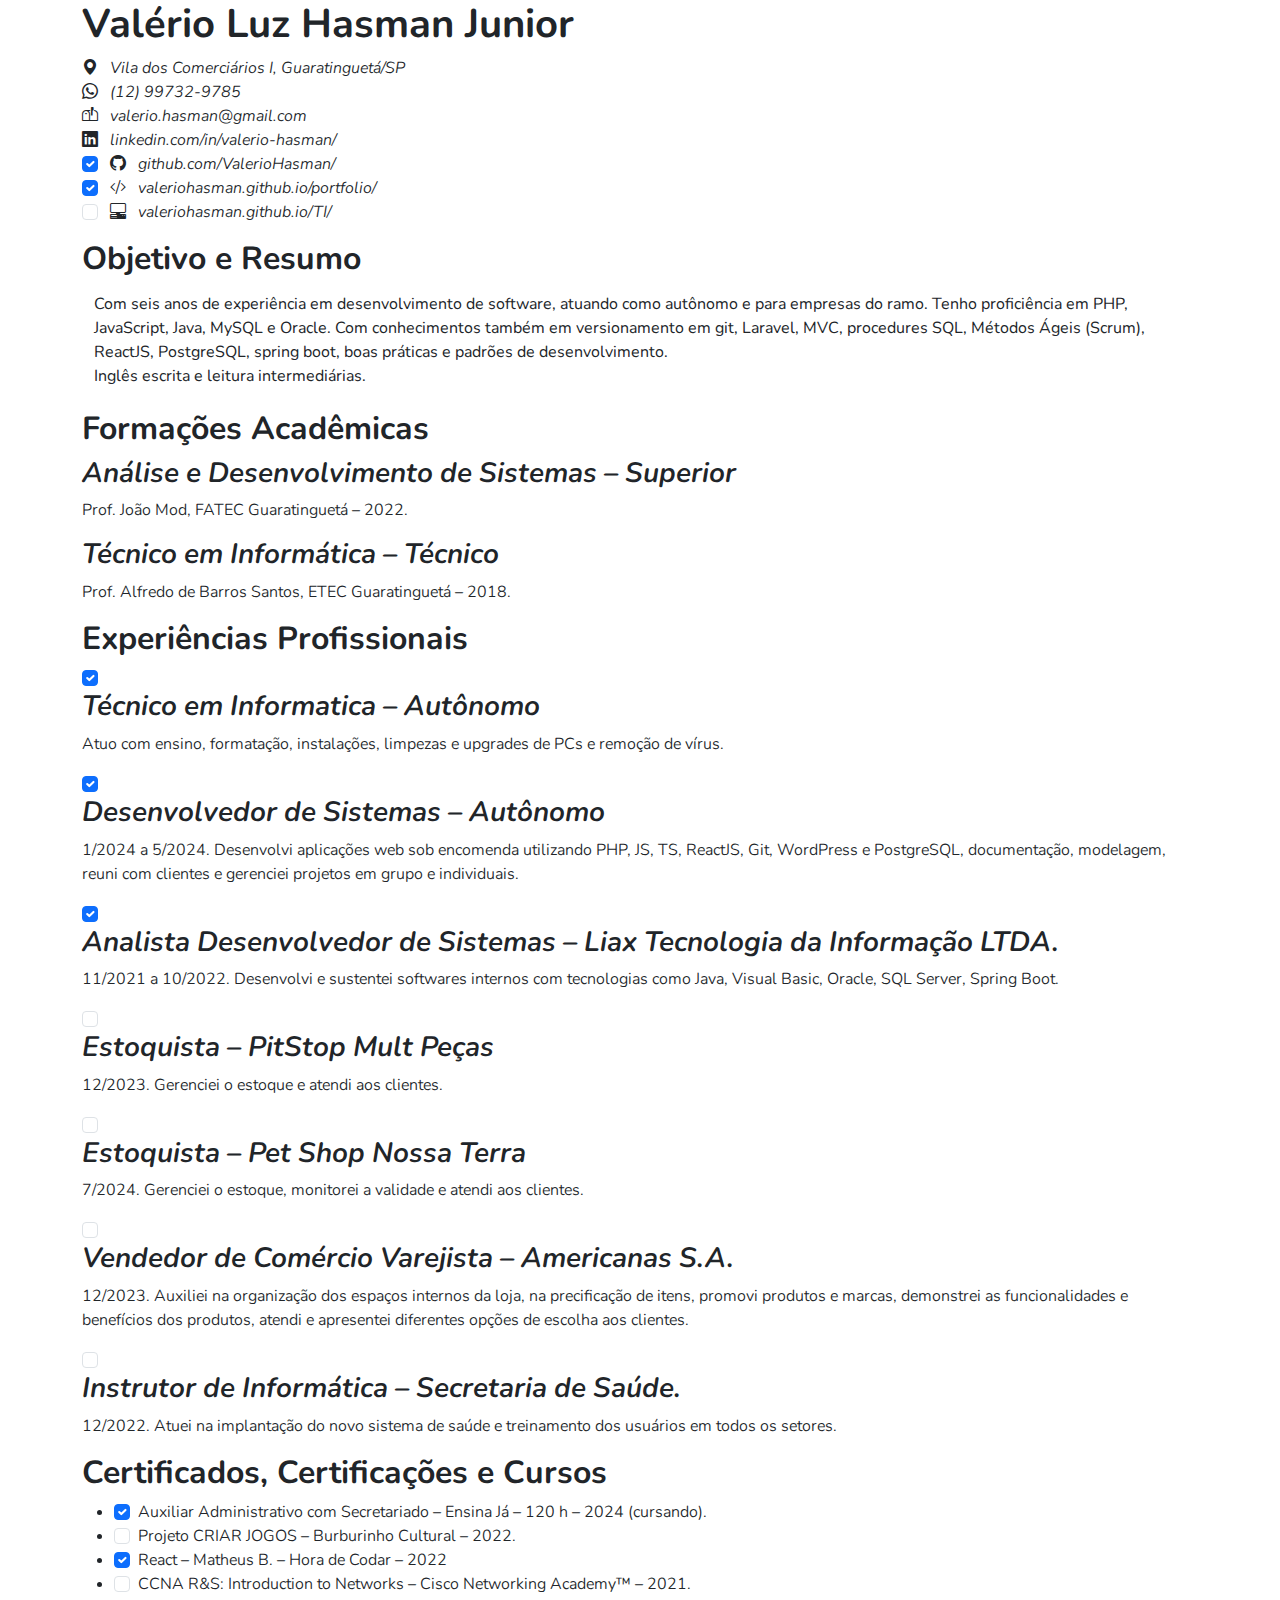
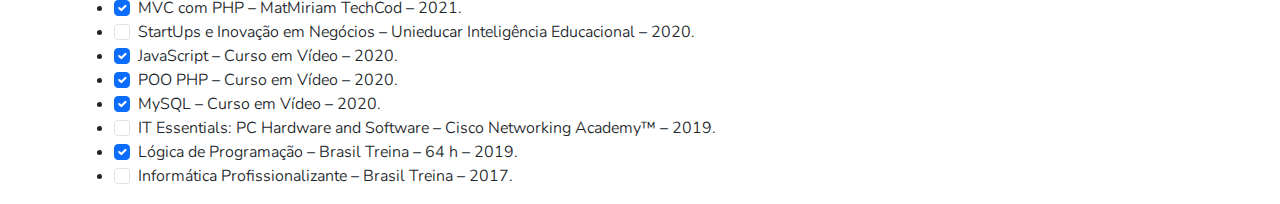
==== commit a04afa5e: "Faltou colocar PostgreSQL" ====
--- a/index.html
+++ b/index.html
@@ -84,7 +84,7 @@
       <input class="form-check-input me-2" type="checkbox" checked />
       <h3>Desenvolvedor de Sistemas – Autônomo</h3>
       <p>
-        1/2024 a 5/2024. Desenvolvi aplicações web sob encomenda utilizando PHP, JS, TS, ReactJS, Git e WordPress, documentação, modelagem, reuni com clientes e gerenciei projetos em grupo e individuais.
+        1/2024 a 5/2024. Desenvolvi aplicações web sob encomenda utilizando PHP, JS, TS, ReactJS, Git, WordPress e PostgreSQL, documentação, modelagem, reuni com clientes e gerenciei projetos em grupo e individuais.
       </p>
     </div>
     <div>
